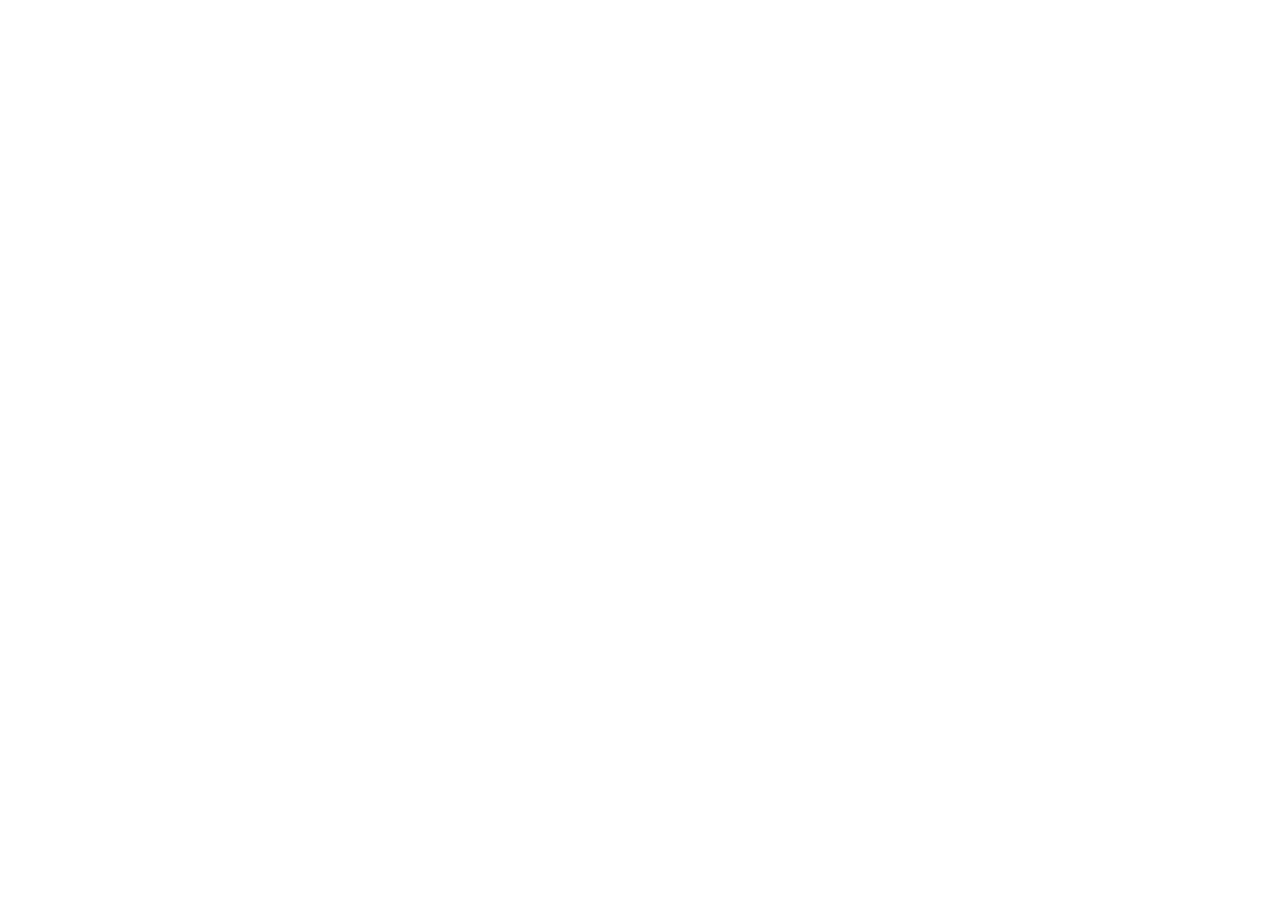
==== index.html @ 2194c74c "Add files via upload" ====
<!DOCTYPE html>
<html lang="en">
  <head>
    <meta charset="UTF-8" />
    <meta name="viewport" content="width=device-width, initial-scale=1.0" />
    <title>Day 14</title>
  </head>
  <body>
    <script src="optionalchain.js"></script>
    <script src="loops.js"></script>
    <script src="challenge2.js"></script>
    <script src="setsownward.js"></script>
    <script src="challenge3.js"></script>
  </body>
</html>
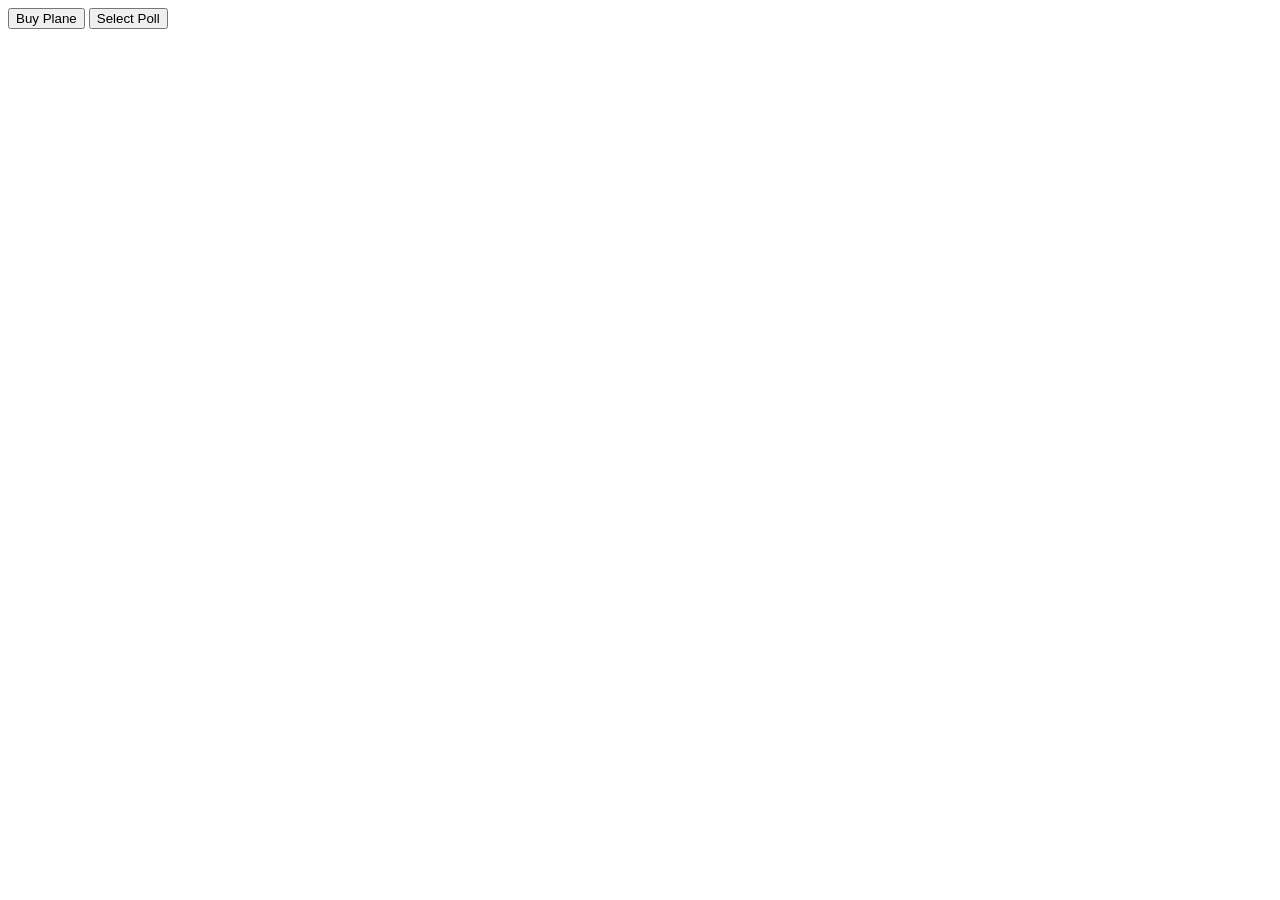
==== commit daffc7e3: "Add files via upload" ====
--- a/index.html
+++ b/index.html
@@ -3,13 +3,13 @@
   <head>
     <meta charset="UTF-8" />
     <meta name="viewport" content="width=device-width, initial-scale=1.0" />
-    <title>Day 14</title>
+    <title>Day16</title>
   </head>
   <body>
-    <script src="optionalchain.js"></script>
-    <script src="loops.js"></script>
-    <script src="challenge2.js"></script>
-    <script src="setsownward.js"></script>
-    <script src="challenge3.js"></script>
+    <button class="buy" id="buy">Buy Plane</button>
+    <button id="Select">Select Poll</button>
+
+    <script src="day16.js"></script>
+    <script src="Challenge1.js"></script>
   </body>
 </html>
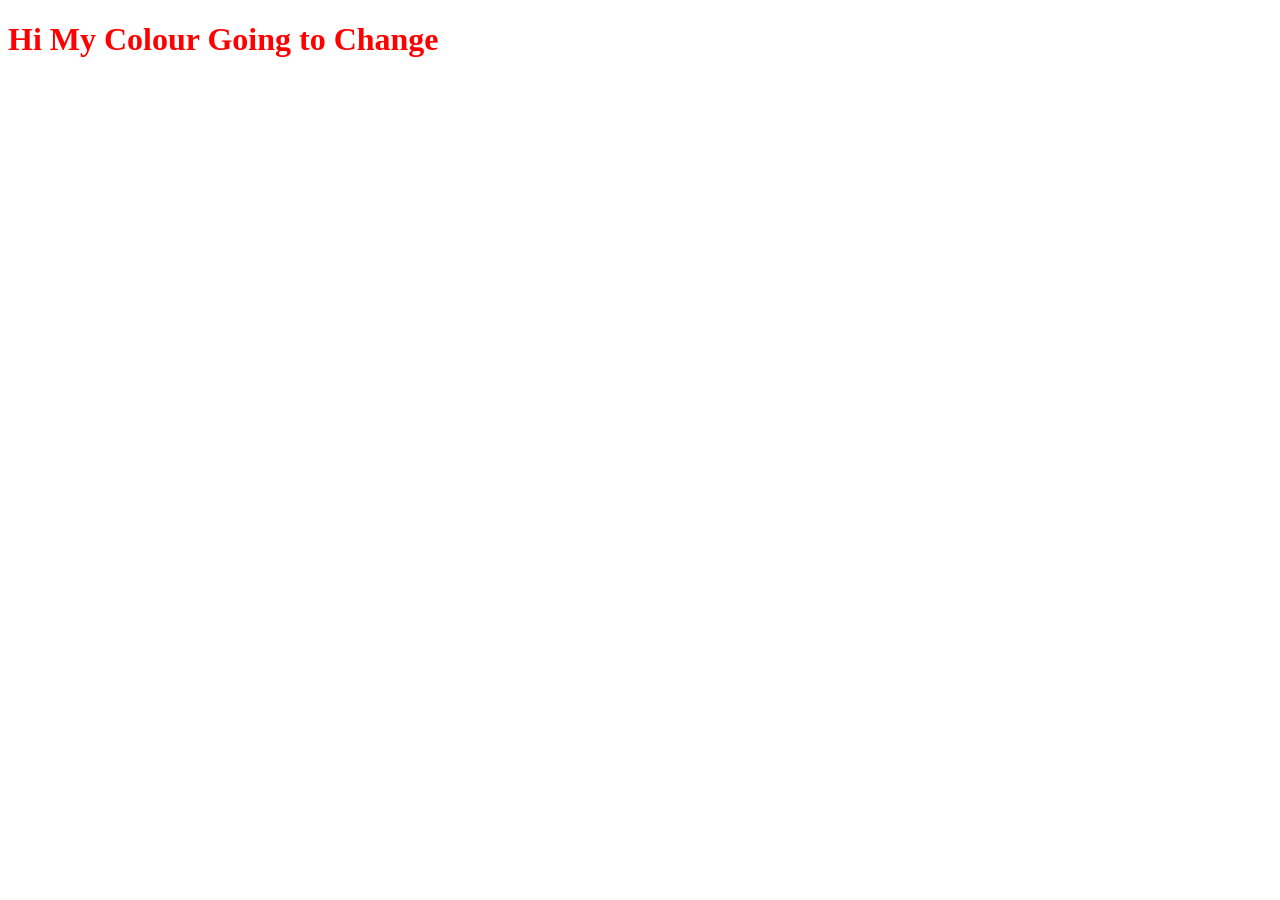
==== commit f601d13d: "Add files via upload" ====
--- a/index.html
+++ b/index.html
@@ -3,13 +3,11 @@
   <head>
     <meta charset="UTF-8" />
     <meta name="viewport" content="width=device-width, initial-scale=1.0" />
-    <title>Day16</title>
+    <title>Document</title>
   </head>
   <body>
-    <button class="buy" id="buy">Buy Plane</button>
-    <button id="Select">Select Poll</button>
-
-    <script src="day16.js"></script>
-    <script src="Challenge1.js"></script>
+    <h1>Hi My Colour Going to Change</h1>
+    <script src="day17.js"></script>
+    <script src="challenge2.js"></script>
   </body>
 </html>
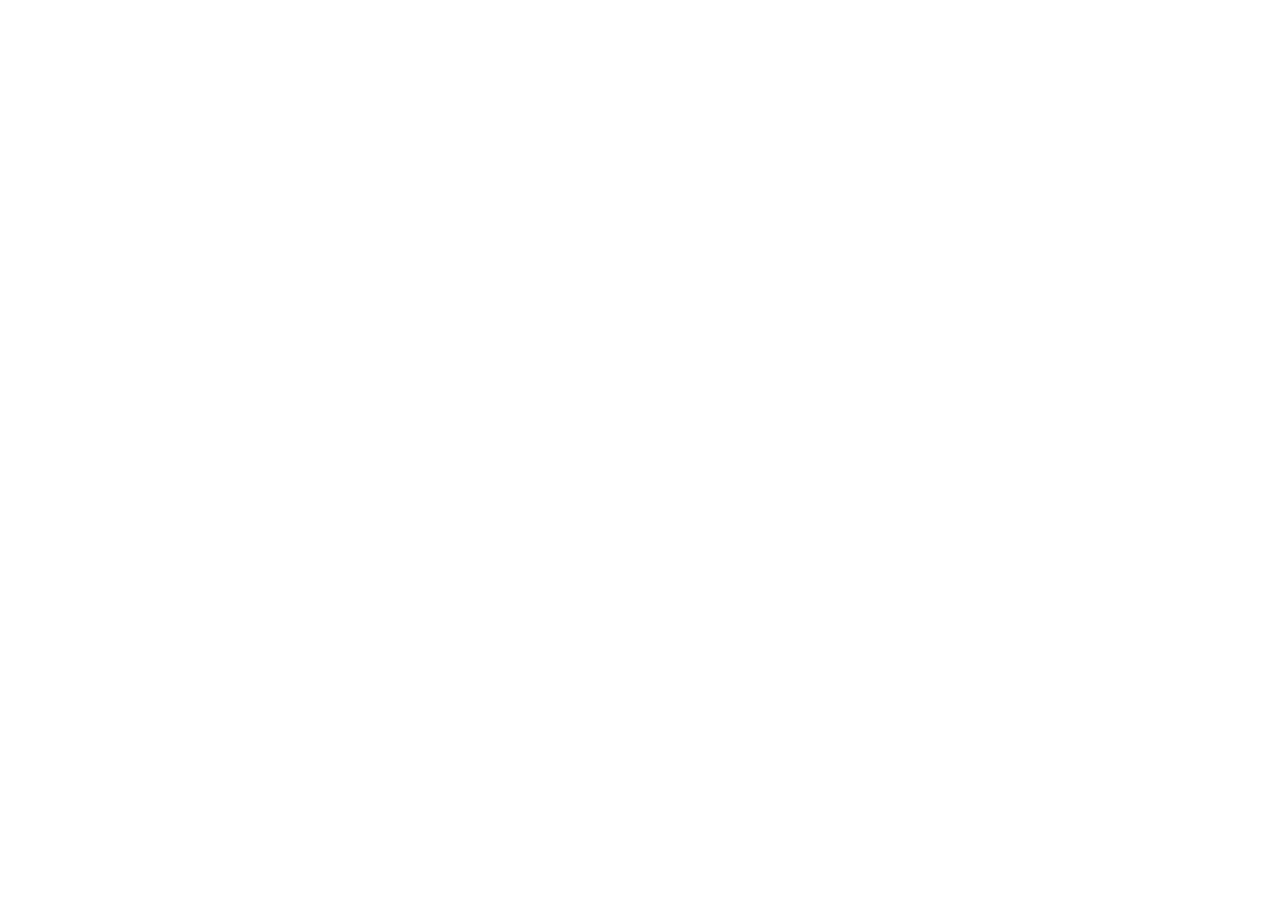
==== commit 11bfd9e4: "Add files via upload" ====
--- a/index.html
+++ b/index.html
@@ -6,8 +6,26 @@
     <title>Document</title>
   </head>
   <body>
-    <h1>Hi My Colour Going to Change</h1>
-    <script src="day17.js"></script>
-    <script src="challenge2.js"></script>
+    <!-- <div class="maindiv">
+      <div class="upperdiv">
+        <h1>Checking Dogs Status</h1>
+      </div>
+
+      <div class="inputs">
+        <label>Dog1 </label>
+        <input type="number" />
+        <label>Dog2 </label>
+        <input type="number" />
+        <label>Dog3 </label>
+        <input type="number" />
+        <label>Dog4 </label>
+        <input type="number" />
+        <label>Dog5 </label>
+        <input type="number" />
+        <button class="btn">Submit</button>
+      </div>
+    </div> -->
+    <script src="script.js"></script>
+    <script src="day18.js"></script>
   </body>
 </html>
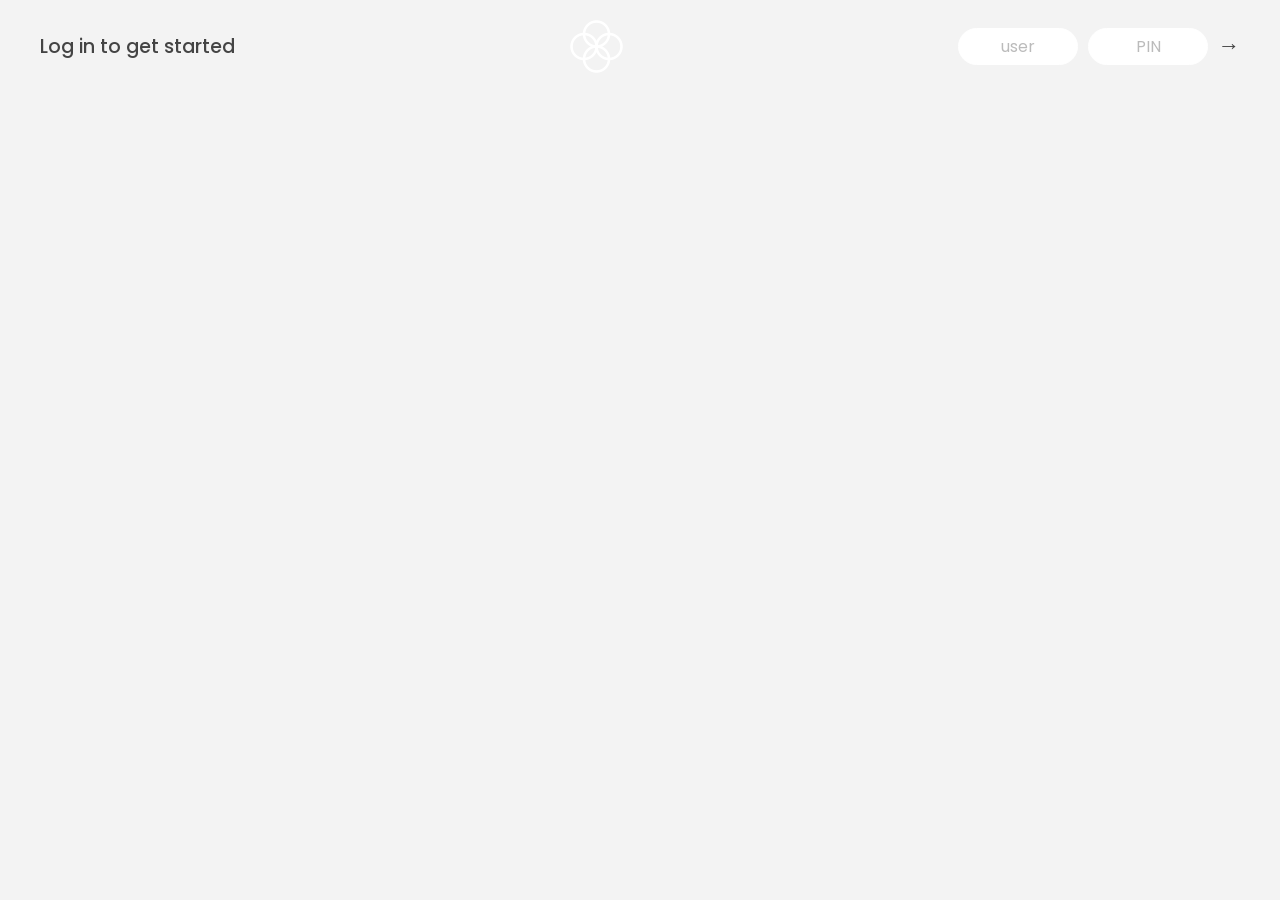
==== commit 736db002: "Add files via upload" ====
--- a/index.html
+++ b/index.html
@@ -3,29 +3,127 @@
   <head>
     <meta charset="UTF-8" />
     <meta name="viewport" content="width=device-width, initial-scale=1.0" />
-    <title>Document</title>
+    <meta http-equiv="X-UA-Compatible" content="ie=edge" />
+    <link rel="shortcut icon" type="image/png" href="/icon.png" />
+
+    <link
+      href="https://fonts.googleapis.com/css?family=Poppins:400,500,600&display=swap"
+      rel="stylesheet"
+    />
+
+    <link rel="stylesheet" href="style.css" />
+    <title>Bankist</title>
   </head>
   <body>
-    <!-- <div class="maindiv">
-      <div class="upperdiv">
-        <h1>Checking Dogs Status</h1>
+    <!-- TOP NAVIGATION -->
+    <nav>
+      <p class="welcome">Log in to get started</p>
+      <img src="icon.png" alt="Logo" class="logo" />
+      <form class="login">
+        <input
+          type="text"
+          placeholder="user"
+          class="login__input login__input--user"
+        />
+        <!-- In practice, use type="password" -->
+        <input
+          type="text"
+          placeholder="PIN"
+          maxlength="4"
+          class="login__input login__input--pin"
+        />
+        <button class="login__btn">&rarr;</button>
+      </form>
+    </nav>
+
+    <main class="app">
+      <!-- BALANCE -->
+      <div class="balance">
+        <div>
+          <p class="balance__label">Current balance</p>
+          <p class="balance__date">
+            As of <span class="date">05/03/2037</span>
+          </p>
+        </div>
+        <p class="balance__value">0000€</p>
       </div>
 
-      <div class="inputs">
-        <label>Dog1 </label>
-        <input type="number" />
-        <label>Dog2 </label>
-        <input type="number" />
-        <label>Dog3 </label>
-        <input type="number" />
-        <label>Dog4 </label>
-        <input type="number" />
-        <label>Dog5 </label>
-        <input type="number" />
-        <button class="btn">Submit</button>
+      <!-- MOVEMENTS -->
+      <div class="movements">
+        <div class="movements__row">
+          <div class="movements__type movements__type--deposit">2 deposit</div>
+          <div class="movements__date">3 days ago</div>
+          <div class="movements__value">4 000€</div>
+        </div>
+        <div class="movements__row">
+          <div class="movements__type movements__type--withdrawal">
+            1 withdrawal
+          </div>
+          <div class="movements__date">24/01/2037</div>
+          <div class="movements__value">-378€</div>
+        </div>
       </div>
-    </div> -->
-    <script src="script.js"></script>
-    <script src="day18.js"></script>
+
+      <!-- SUMMARY -->
+      <div class="summary">
+        <p class="summary__label">In</p>
+        <p class="summary__value summary__value--in">0000€</p>
+        <p class="summary__label">Out</p>
+        <p class="summary__value summary__value--out">0000€</p>
+        <p class="summary__label">Interest</p>
+        <p class="summary__value summary__value--interest">0000€</p>
+        <button class="btn--sort">&downarrow; SORT</button>
+      </div>
+
+      <!-- OPERATION: TRANSFERS -->
+      <div class="operation operation--transfer">
+        <h2>Transfer money</h2>
+        <form class="form form--transfer">
+          <input type="text" class="form__input form__input--to" />
+          <input type="number" class="form__input form__input--amount" />
+          <button class="form__btn form__btn--transfer">&rarr;</button>
+          <label class="form__label">Transfer to</label>
+          <label class="form__label">Amount</label>
+        </form>
+      </div>
+
+      <!-- OPERATION: LOAN -->
+      <div class="operation operation--loan">
+        <h2>Request loan</h2>
+        <form class="form form--loan">
+          <input type="number" class="form__input form__input--loan-amount" />
+          <button class="form__btn form__btn--loan">&rarr;</button>
+          <label class="form__label form__label--loan">Amount</label>
+        </form>
+      </div>
+
+      <!-- OPERATION: CLOSE -->
+      <div class="operation operation--close">
+        <h2>Close account</h2>
+        <form class="form form--close">
+          <input type="text" class="form__input form__input--user" />
+          <input
+            type="password"
+            maxlength="6"
+            class="form__input form__input--pin"
+          />
+          <button class="form__btn form__btn--close">&rarr;</button>
+          <label class="form__label">Confirm user</label>
+          <label class="form__label">Confirm PIN</label>
+        </form>
+      </div>
+
+      <!-- LOGOUT TIMER -->
+      <p class="logout-timer">
+        You will be logged out in <span class="timer">05:00</span>
+      </p>
+    </main>
+
+    <!-- <footer>
+      &copy; by Jonas Schmedtmann. Don't claim as your own :)
+    </footer> -->
+
+    <script src="day21.js"></script>
+    <script src="challenge4.js"></script>
   </body>
 </html>
--- a/style.css
+++ b/style.css
@@ -0,0 +1,297 @@
+/*
+ * Use this CSS to learn some intersting techniques,
+ * in case you're wondering how I built the UI.
+ * Have fun! 😁
+ */
+
+* {
+  margin: 0;
+  padding: 0;
+  box-sizing: inherit;
+}
+
+html {
+  font-size: 62.5%;
+  box-sizing: border-box;
+}
+
+body {
+  font-family: "Poppins", sans-serif;
+  color: #444;
+  background-color: #f3f3f3;
+  height: 100vh;
+  padding: 2rem;
+}
+
+nav {
+  display: flex;
+  justify-content: space-between;
+  align-items: center;
+  padding: 0 2rem;
+}
+
+.welcome {
+  font-size: 1.9rem;
+  font-weight: 500;
+}
+
+.logo {
+  height: 5.25rem;
+}
+
+.login {
+  display: flex;
+}
+
+.login__input {
+  border: none;
+  padding: 0.5rem 2rem;
+  font-size: 1.6rem;
+  font-family: inherit;
+  text-align: center;
+  width: 12rem;
+  border-radius: 10rem;
+  margin-right: 1rem;
+  color: inherit;
+  border: 1px solid #fff;
+  transition: all 0.3s;
+}
+
+.login__input:focus {
+  outline: none;
+  border: 1px solid #ccc;
+}
+
+.login__input::placeholder {
+  color: #bbb;
+}
+
+.login__btn {
+  border: none;
+  background: none;
+  font-size: 2.2rem;
+  color: inherit;
+  cursor: pointer;
+  transition: all 0.3s;
+}
+
+.login__btn:hover,
+.login__btn:focus,
+.btn--sort:hover,
+.btn--sort:focus {
+  outline: none;
+  color: #777;
+}
+
+/* MAIN */
+.app {
+  position: relative;
+  max-width: 100rem;
+  margin: 4rem auto;
+  display: grid;
+  grid-template-columns: 4fr 3fr;
+  grid-template-rows: auto repeat(3, 15rem) auto;
+  gap: 2rem;
+
+  /* NOTE This creates the fade in/out anumation */
+  opacity: 0;
+  transition: all 1s;
+}
+
+.balance {
+  grid-column: 1 / span 2;
+  display: flex;
+  align-items: flex-end;
+  justify-content: space-between;
+  margin-bottom: 2rem;
+}
+
+.balance__label {
+  font-size: 2.2rem;
+  font-weight: 500;
+  margin-bottom: -0.2rem;
+}
+
+.balance__date {
+  font-size: 1.4rem;
+  color: #888;
+}
+
+.balance__value {
+  font-size: 4.5rem;
+  font-weight: 400;
+}
+
+/* MOVEMENTS */
+.movements {
+  grid-row: 2 / span 3;
+  background-color: #fff;
+  border-radius: 1rem;
+  overflow: scroll;
+}
+
+.movements__row {
+  padding: 2.25rem 4rem;
+  display: flex;
+  align-items: center;
+  border-bottom: 1px solid #eee;
+}
+
+.movements__type {
+  font-size: 1.1rem;
+  text-transform: uppercase;
+  font-weight: 500;
+  color: #fff;
+  padding: 0.1rem 1rem;
+  border-radius: 10rem;
+  margin-right: 2rem;
+}
+
+.movements__date {
+  font-size: 1.1rem;
+  text-transform: uppercase;
+  font-weight: 500;
+  color: #666;
+}
+
+.movements__type--deposit {
+  background-image: linear-gradient(to top left, #39b385, #9be15d);
+}
+
+.movements__type--withdrawal {
+  background-image: linear-gradient(to top left, #e52a5a, #ff585f);
+}
+
+.movements__value {
+  font-size: 1.7rem;
+  margin-left: auto;
+}
+
+/* SUMMARY */
+.summary {
+  grid-row: 5 / 6;
+  display: flex;
+  align-items: baseline;
+  padding: 0 0.3rem;
+  margin-top: 1rem;
+}
+
+.summary__label {
+  font-size: 1.2rem;
+  font-weight: 500;
+  text-transform: uppercase;
+  margin-right: 0.8rem;
+}
+
+.summary__value {
+  font-size: 2.2rem;
+  margin-right: 2.5rem;
+}
+
+.summary__value--in,
+.summary__value--interest {
+  color: #66c873;
+}
+
+.summary__value--out {
+  color: #f5465d;
+}
+
+.btn--sort {
+  margin-left: auto;
+  border: none;
+  background: none;
+  font-size: 1.3rem;
+  font-weight: 500;
+  cursor: pointer;
+}
+
+/* OPERATIONS */
+.operation {
+  border-radius: 1rem;
+  padding: 3rem 4rem;
+  color: #333;
+}
+
+.operation--transfer {
+  background-image: linear-gradient(to top left, #ffb003, #ffcb03);
+}
+
+.operation--loan {
+  background-image: linear-gradient(to top left, #39b385, #9be15d);
+}
+
+.operation--close {
+  background-image: linear-gradient(to top left, #e52a5a, #ff585f);
+}
+
+h2 {
+  margin-bottom: 1.5rem;
+  font-size: 1.7rem;
+  font-weight: 600;
+  color: #333;
+}
+
+.form {
+  display: grid;
+  grid-template-columns: 2.5fr 2.5fr 1fr;
+  grid-template-rows: auto auto;
+  gap: 0.4rem 1rem;
+}
+
+/* Exceptions for interst */
+.form.form--loan {
+  grid-template-columns: 2.5fr 1fr 2.5fr;
+}
+.form__label--loan {
+  grid-row: 2;
+}
+/* End exceptions */
+
+.form__input {
+  width: 100%;
+  border: none;
+  background-color: rgba(255, 255, 255, 0.4);
+  font-family: inherit;
+  font-size: 1.5rem;
+  text-align: center;
+  color: #333;
+  padding: 0.3rem 1rem;
+  border-radius: 0.7rem;
+  transition: all 0.3s;
+}
+
+.form__input:focus {
+  outline: none;
+  background-color: rgba(255, 255, 255, 0.6);
+}
+
+.form__label {
+  font-size: 1.3rem;
+  text-align: center;
+}
+
+.form__btn {
+  border: none;
+  border-radius: 0.7rem;
+  font-size: 1.8rem;
+  background-color: #fff;
+  cursor: pointer;
+  transition: all 0.3s;
+}
+
+.form__btn:focus {
+  outline: none;
+  background-color: rgba(255, 255, 255, 0.8);
+}
+
+.logout-timer {
+  padding: 0 0.3rem;
+  margin-top: 1.9rem;
+  text-align: right;
+  font-size: 1.25rem;
+}
+
+.timer {
+  font-weight: 600;
+}
